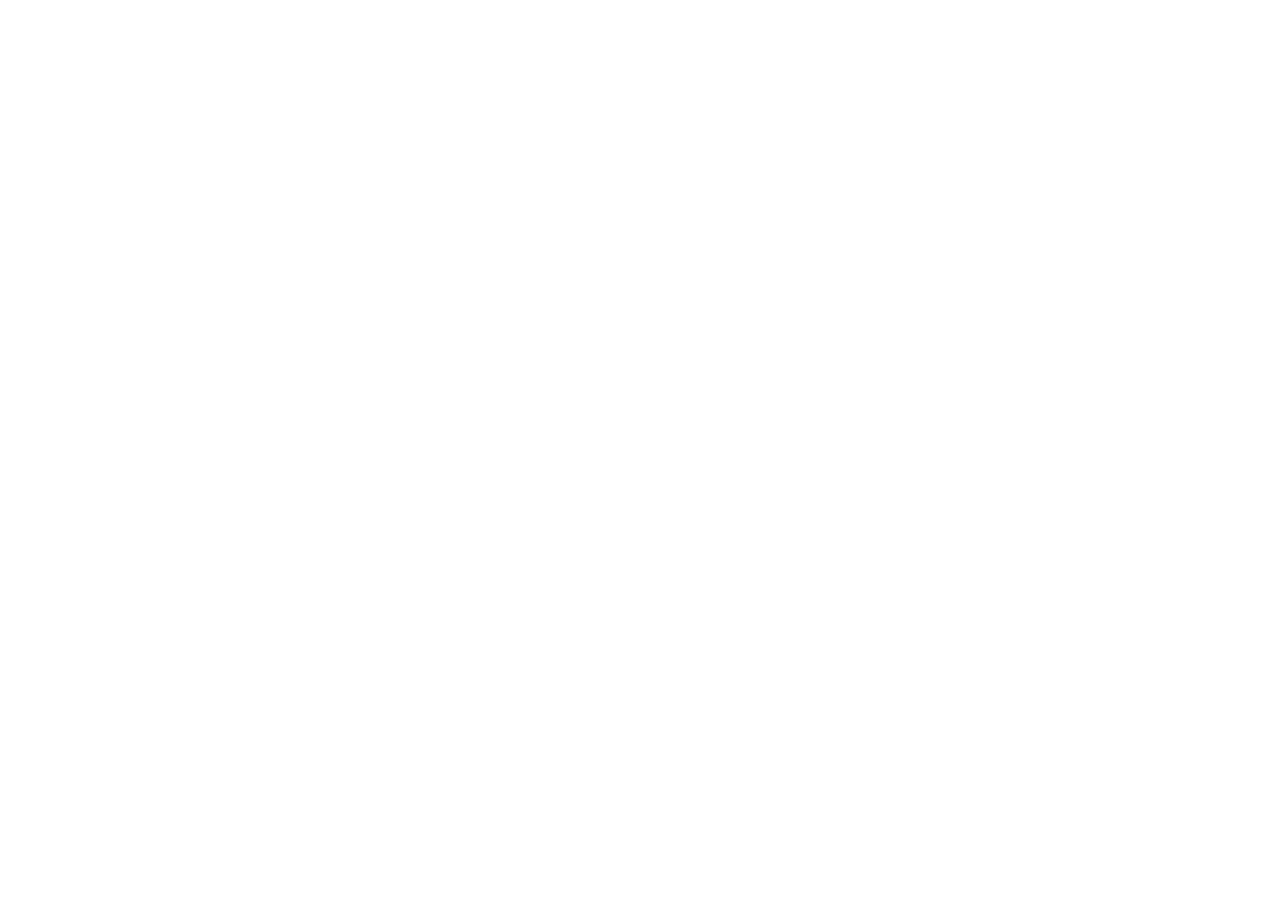
==== index.html @ 0d69d828 "Iniciei a criação da página principal" ====
<!DOCTYPE html>
<html lang="pt-br">
<head>
    <meta charset="UTF-8">
    <meta name="viewport" content="width=device-width, initial-scale=1.0">
    <title>Projeto Redes Sociais</title>
    <link rel="shortcut icon" href="favicon.ico" type="image/x-icon">
</head>
<body>
    
</body>
</html>
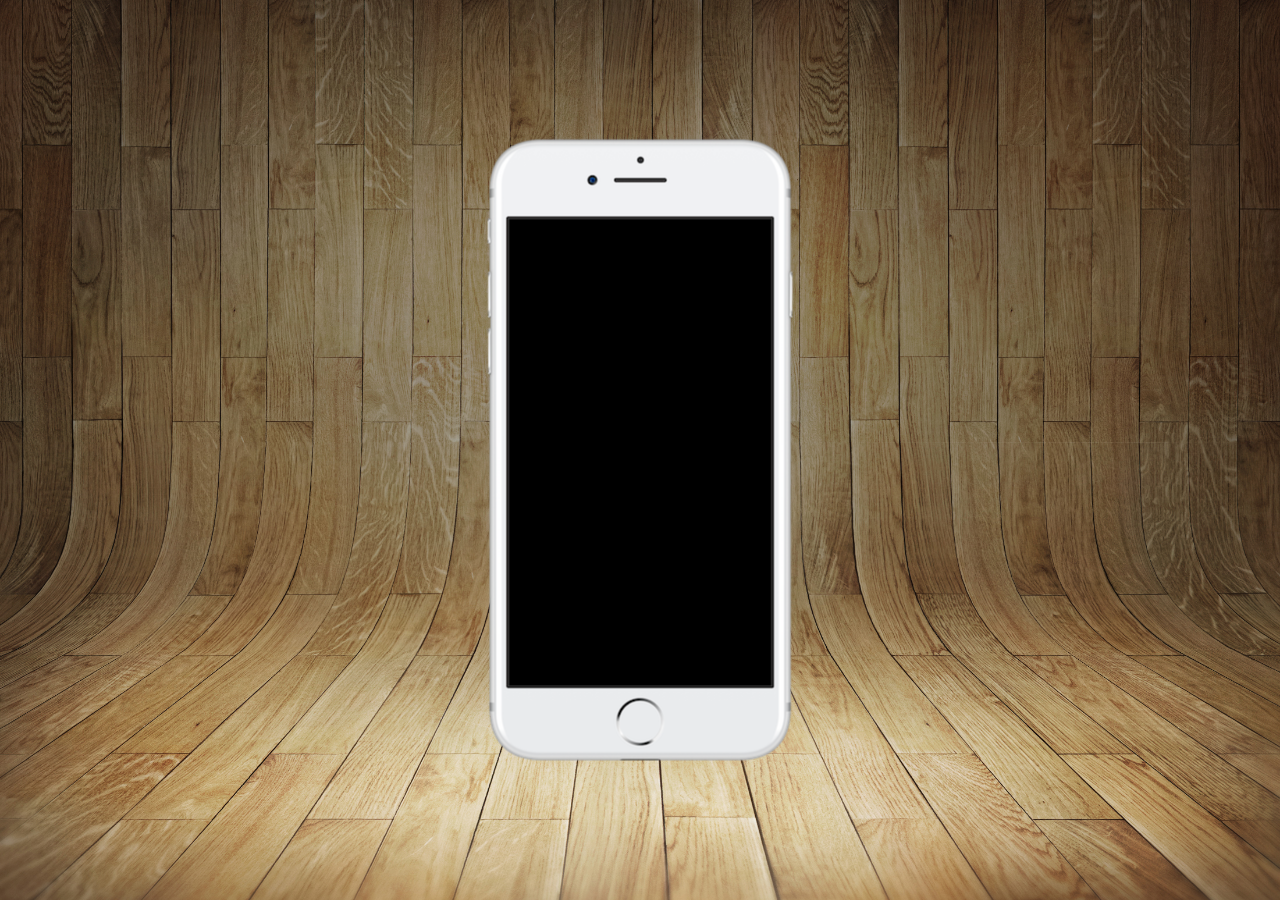
==== commit 905c4590: "Inseri as configurações iniciais de background" ====
--- a/index.html
+++ b/index.html
@@ -5,8 +5,16 @@
     <meta name="viewport" content="width=device-width, initial-scale=1.0">
     <title>Projeto Redes Sociais</title>
     <link rel="shortcut icon" href="favicon.ico" type="image/x-icon">
+    <link rel="stylesheet" href="estilos/style.css">
 </head>
 <body>
-    
+    <main>
+        <section id="telefone">
+
+        </section>
+        <section id="redes-sociais">
+
+        </section>
+    </main>
 </body>
 </html>--- a/estilos/style.css
+++ b/estilos/style.css
@@ -0,0 +1,37 @@
+@charset "UTF-8";
+
+* {
+    margin: 0px;
+    padding: 0px;
+    font-family: Arial, Helvetica, sans-serif;
+}
+
+html, body {
+    height: 100vh;
+    width: 100vw;
+    background-color: black;
+}
+
+body {
+    background: url("../imagens/fundo-madeira.jpg") no-repeat top center;
+    background-size: cover;
+    background-attachment: fixed;
+}
+
+main {
+    position: relative; /*configuração necessária para centralizar um elemento (no caso a 'section#telefone' abaixo*/
+    height: 100vh;
+}
+
+section#telefone {
+    /*configurações que permitem à 'section' ficar centralizada dentro da viewport*/
+    position: absolute;
+    top: 50%;
+    left: 50%;
+    transform: translate(-50%, -50%);
+
+    height: 627px;
+    width: 311px;
+    background: url("../imagens/frame-iphone.png") no-repeat;
+
+}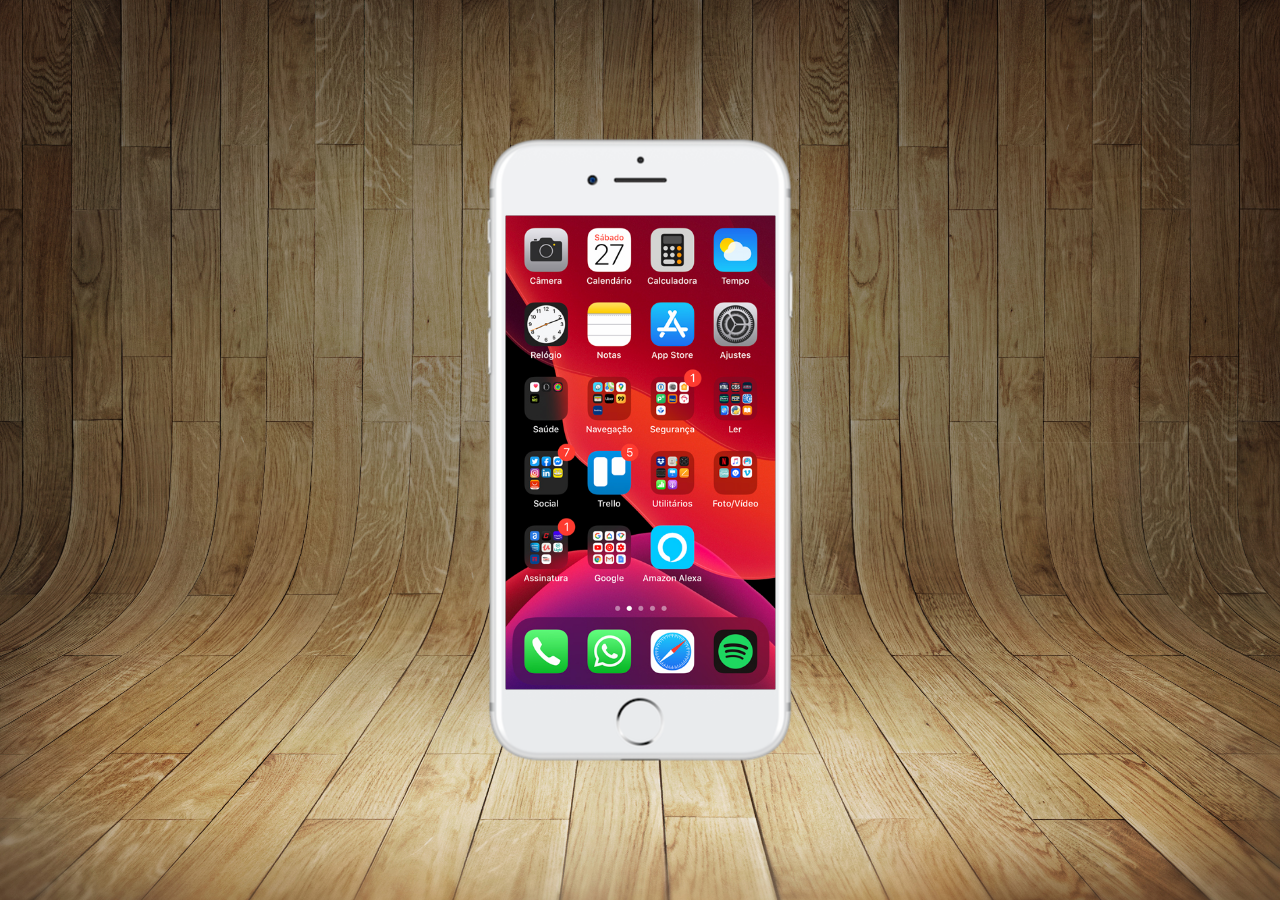
==== commit 4d6be901: "Criei a tela "Home"" ====
--- a/index.html
+++ b/index.html
@@ -10,7 +10,7 @@
 <body>
     <main>
         <section id="telefone">
-
+            <iframe src="home.html" name="tela" id="tela" frameborder="0"></iframe>
         </section>
         <section id="redes-sociais">
 
--- a/estilos/style.css
+++ b/estilos/style.css
@@ -34,4 +34,12 @@
     width: 311px;
     background: url("../imagens/frame-iphone.png") no-repeat;
 
+}
+
+iframe#tela {
+    position: relative;
+    top: 79px;
+    left: 21px;
+    width: 270px;
+    height: 474px;
 }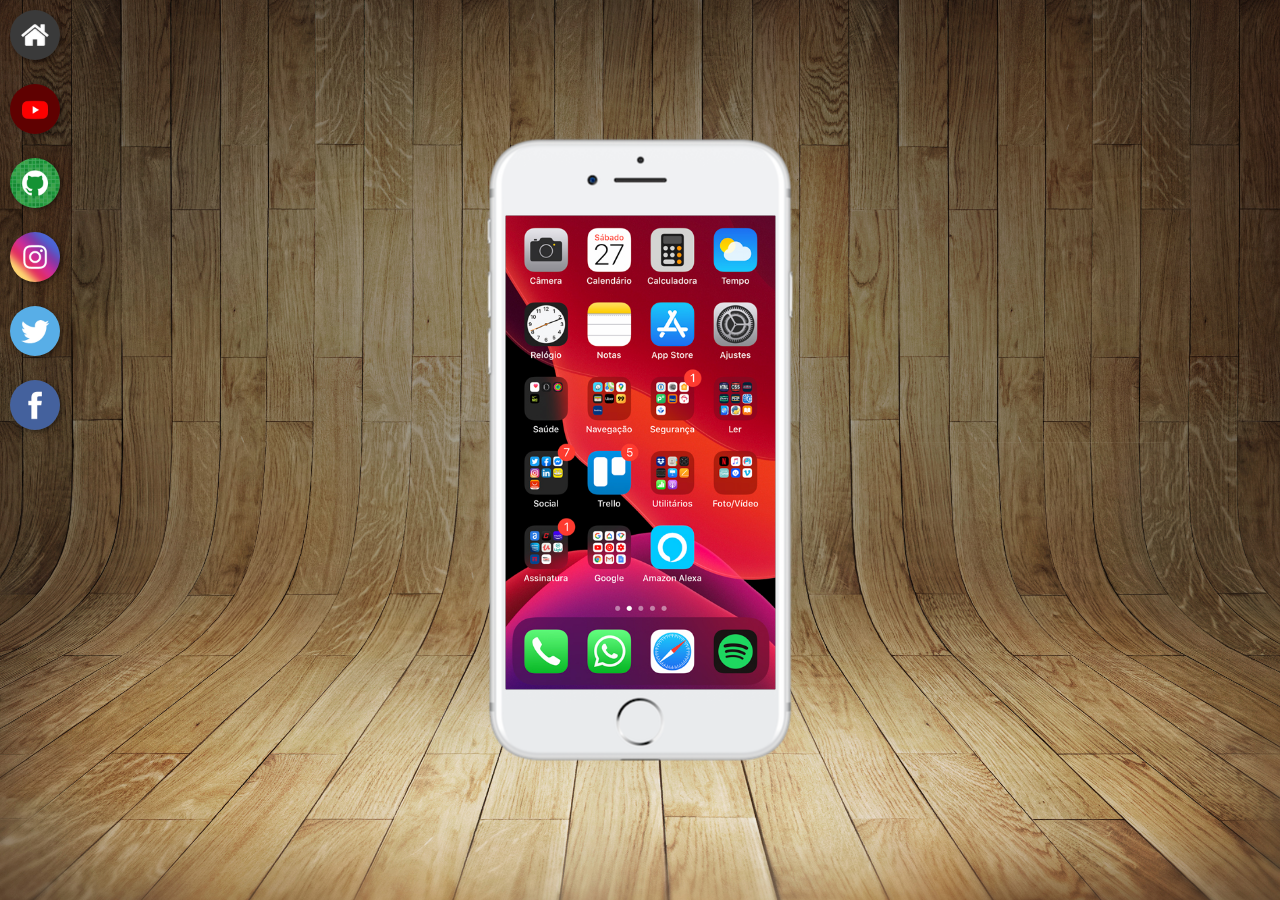
==== commit 2bd97867: "Atualizando" ====
--- a/index.html
+++ b/index.html
@@ -10,9 +10,27 @@
 <body>
     <main>
         <section id="telefone">
-            <iframe src="home.html" name="tela" id="tela" frameborder="0"></iframe>
+            <iframe src="home.html" name="tela" id="tela" frameborder="0">Seu navegador não é compatível com isso.</iframe>
         </section>
         <section id="redes-sociais">
+            <a href="#" target="tela">
+                <img src="imagens/logo-home.jpg" alt="Home">
+            </a><br>
+            <a href="#" target="tela">
+                <img src="imagens/logo-youtube.jpg" alt="YouTube">
+            </a><br>
+            <a href="#" target="tela">
+                <img src="imagens/logo-github.jpg" alt="GitHub">
+            </a><br>
+            <a href="#" target="tela">
+                <img src="imagens/logo-instagram.jpg" alt="Instagram">
+            </a><br>
+            <a href="#" target="tela">
+                <img src="imagens/logo-twitter.jpg" alt="Twitter">
+            </a><br>
+            <a href="#" target="tela">
+                <img src="imagens/logo-facebook.jpg" alt="Facebook">
+            </a>
 
         </section>
     </main>
--- a/estilos/style.css
+++ b/estilos/style.css
@@ -4,23 +4,27 @@
     margin: 0px;
     padding: 0px;
     font-family: Arial, Helvetica, sans-serif;
+
 }
 
 html, body {
     height: 100vh;
     width: 100vw;
     background-color: black;
+
 }
 
 body {
     background: url("../imagens/fundo-madeira.jpg") no-repeat top center;
     background-size: cover;
     background-attachment: fixed;
+
 }
 
 main {
     position: relative; /*configuração necessária para centralizar um elemento (no caso a 'section#telefone' abaixo*/
     height: 100vh;
+
 }
 
 section#telefone {
@@ -42,4 +46,18 @@
     left: 21px;
     width: 270px;
     height: 474px;
+
+}
+
+section#redes-sociais img {
+    width: 50px;
+    margin: 10px;
+    border-radius: 50%;
+    box-shadow: 2px 2px 5px rgba(0, 0, 0, 0.418);
+    box-sizing: border-box;
+
+}
+
+section#redes-sociais img:hover {
+    border: 2px solid rgba(255, 255, 255, 0.596)
 }